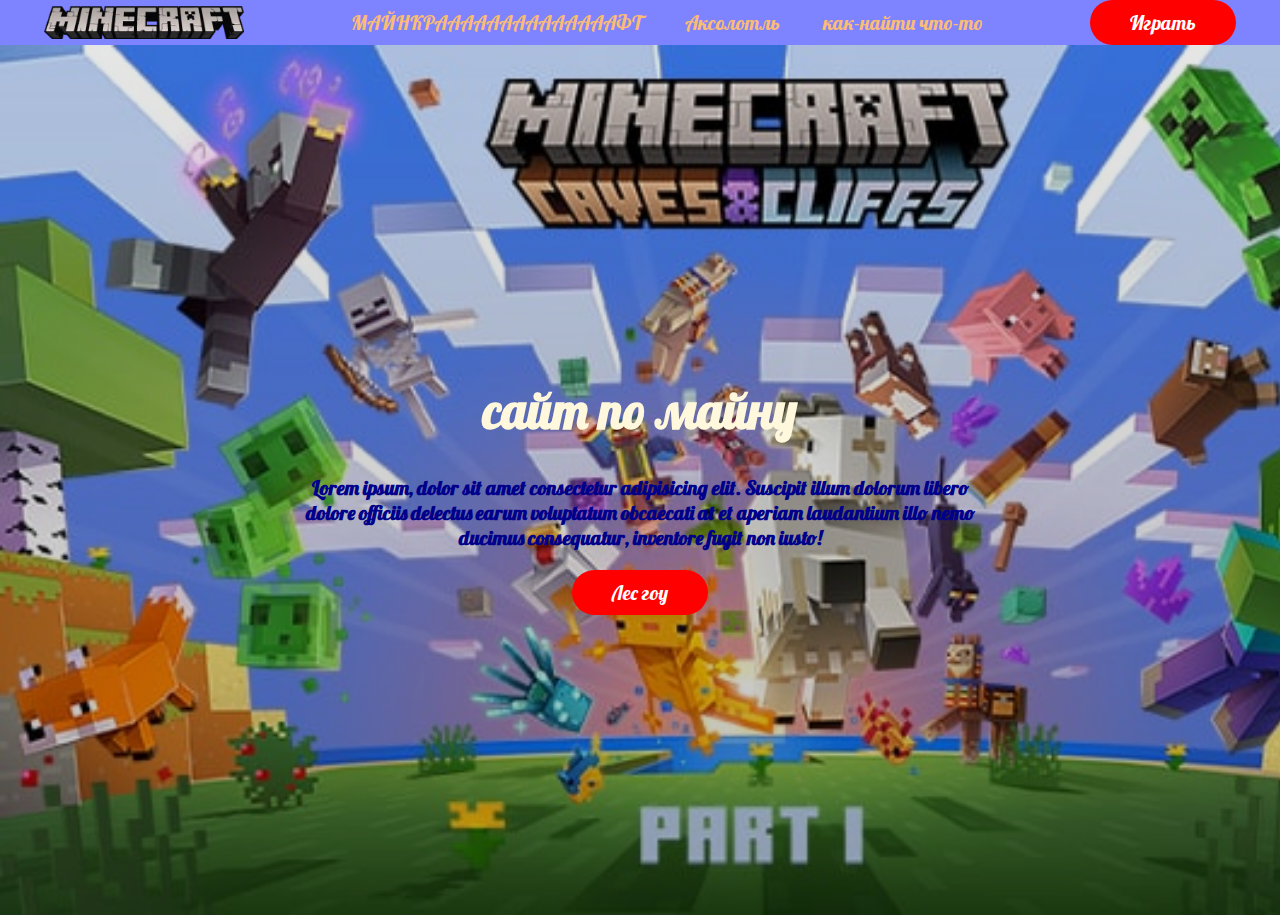
==== index.html @ 753a8c78 "Add files via upload" ====
<!DOCTYPE html>
<html lang="en">
<head>
    <meta charset="UTF-8">
    <meta http-equiv="X-UA-Compatible" content="IE=edge">
    <meta name="viewport" content="width=device-width, initial-scale=1.0">
    <title>МАЙНКРАААААААААААААААААААААААААААААААААААААААААААААААААААААААААААААААААФТ</title>
    <link rel="stylesheet" href="style.css">
    <link rel="preconnect" href="https://fonts.googleapis.com">
<link rel="preconnect" href="https://fonts.gstatic.com" crossorigin>
<link href="https://fonts.googleapis.com/css2?family=Lobster&display=swap" rel="stylesheet">
</head>
<body>
   <header>
       <img src="logo.webp" alt=""width="200">
       <nav>
           <a href="https://classic.minecraft.net/">МАЙНКРААААААААААААААФТ</a>
           <a href="https://ru.wikipedia.org/wiki/%D0%90%D0%BA%D1%81%D0%BE%D0%BB%D0%BE%D1%82%D0%BB%D1%8C">Аксолотль</a>
           <a href="https://minecraft.fandom.com/ru/wiki/%D0%9A%D0%BE%D0%BC%D0%B0%D0%BD%D0%B4%D1%8B_%D0%BA%D0%BE%D0%BD%D1%81%D0%BE%D0%BB%D0%B8/locate">как-найти что-то</a>
       </nav>
       <button>Играть</button>
   </header>
   <main>
<div>
    <h1>сайт по майну</h1>
    <p>Lorem ipsum, dolor sit amet consectetur adipisicing elit. Suscipit illum dolorum libero dolore officiis delectus earum voluptatum obcaecati at et aperiam laudantium illo nemo ducimus consequatur, inventore fugit non iusto!</p>
    <button>Лес гоу</button>
</div>
   </main>
   <footer>

   </footer>
</body>
</html>
---- style.css ----
header {
    background-color: rgb(126, 131, 255);
    display: flex;
    justify-content: space-around;
    align-items: center;
}
body {
    margin: 0;
    font-family: "Lobster", cursive;
}
nav a {
    color: rgb(252, 188, 115);
    font-size: 20px;
    margin: 20px;
    text-decoration: skyblue;
}
button {
    padding: 10px 40px;
    border-radius: 30px;
    background-color: rgb(255, 0, 0);
    color: white;
    border: none;
    font-size: 20px;
    font-family: 20px;
    font-family: "Lobster";
    cursor: pointer;
    transition: 0.5s;
}
body {
    background-color: rgb(126, 131, 255);
}
button:hover {
    background-color: brown;
    transform: scale(1.1);
}

div {
    text-align: center;
    padding: 300px;
    background-image:linear-gradient(to top,rgba(0, 0, 0, 0.254), rgba(0, 0, 0, 0.097)),url(bob.jpg);
    background-size: cover;
}
h1{
    color: cornsilk;
    font-size: 50px;
}
p{
color: darkblue;
font-size: 20px;
font-weight: bold;


}
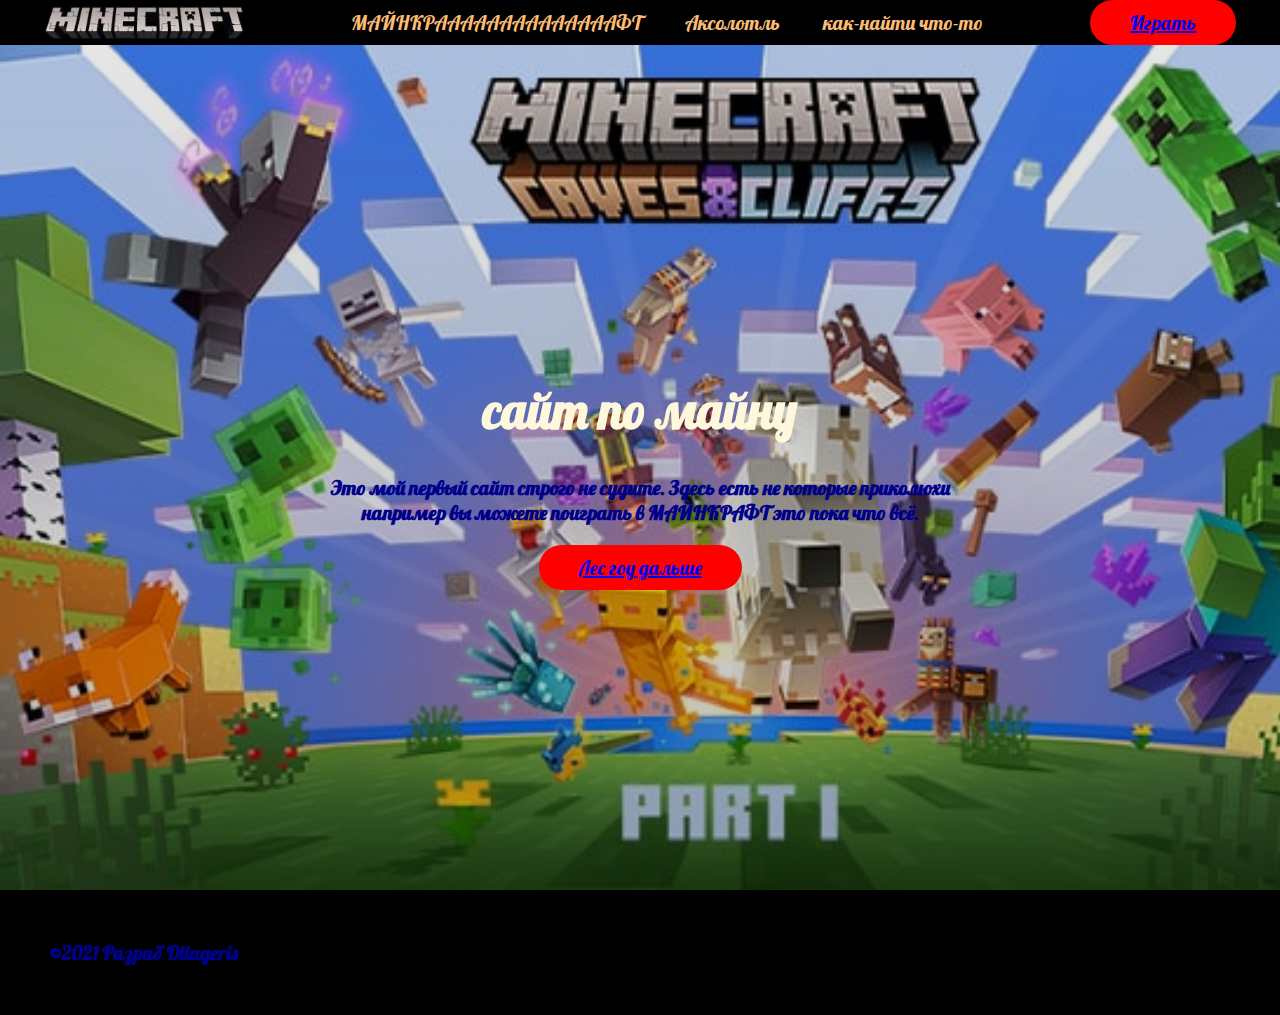
==== commit 2bc16f59: "Add files via upload" ====
--- a/index.html
+++ b/index.html
@@ -14,21 +14,25 @@
    <header>
        <img src="logo.webp" alt=""width="200">
        <nav>
-           <a href="https://classic.minecraft.net/">МАЙНКРААААААААААААААФТ</a>
+           <a href="https://https://www.minecraft.net/">МАЙНКРААААААААААААААФТ</a>
            <a href="https://ru.wikipedia.org/wiki/%D0%90%D0%BA%D1%81%D0%BE%D0%BB%D0%BE%D1%82%D0%BB%D1%8C">Аксолотль</a>
            <a href="https://minecraft.fandom.com/ru/wiki/%D0%9A%D0%BE%D0%BC%D0%B0%D0%BD%D0%B4%D1%8B_%D0%BA%D0%BE%D0%BD%D1%81%D0%BE%D0%BB%D0%B8/locate">как-найти что-то</a>
        </nav>
-       <button>Играть</button>
+       <button>
+        <a href="https://classic.minecraft.net/">Играть</a>
+       </button>
    </header>
    <main>
 <div>
     <h1>сайт по майну</h1>
-    <p>Lorem ipsum, dolor sit amet consectetur adipisicing elit. Suscipit illum dolorum libero dolore officiis delectus earum voluptatum obcaecati at et aperiam laudantium illo nemo ducimus consequatur, inventore fugit non iusto!</p>
-    <button>Лес гоу</button>
+    <p>Это мой первый сайт строго не судите. Здесь есть не которые приколюхи например вы можете поиграть в МАЙНКРАФТ это пока что всё.</p>
+    <button>
+        <a href="gopgop.html">Лес гоу дальше</a>
+    </button>
 </div>
    </main>
    <footer>
-
+<p>&copy;2021 Разраб Dllageris</p>
    </footer>
 </body>
 </html>--- a/style.css
+++ b/style.css
@@ -1,5 +1,5 @@
 header {
-    background-color: rgb(126, 131, 255);
+    background-color: rgb(0, 0, 0);
     display: flex;
     justify-content: space-around;
     align-items: center;
@@ -27,7 +27,7 @@
     transition: 0.5s;
 }
 body {
-    background-color: rgb(126, 131, 255);
+    background-color: rgb(0, 0, 0);
 }
 button:hover {
     background-color: brown;
@@ -49,5 +49,26 @@
 font-size: 20px;
 font-weight: bold;
 
-
+}
+footer{
+background-color: black;
+}
+footer p{
+margin: 0;
+padding: 50px;
+}
+@media(max-width:500px){
+header{
+    display: block;
+    text-align: center;
+}
+nav{
+    margin:10px 0;
+}
+h1{
+    font-size: 18px;
+}
+div{
+    padding: 20px 10px;
+}
 }